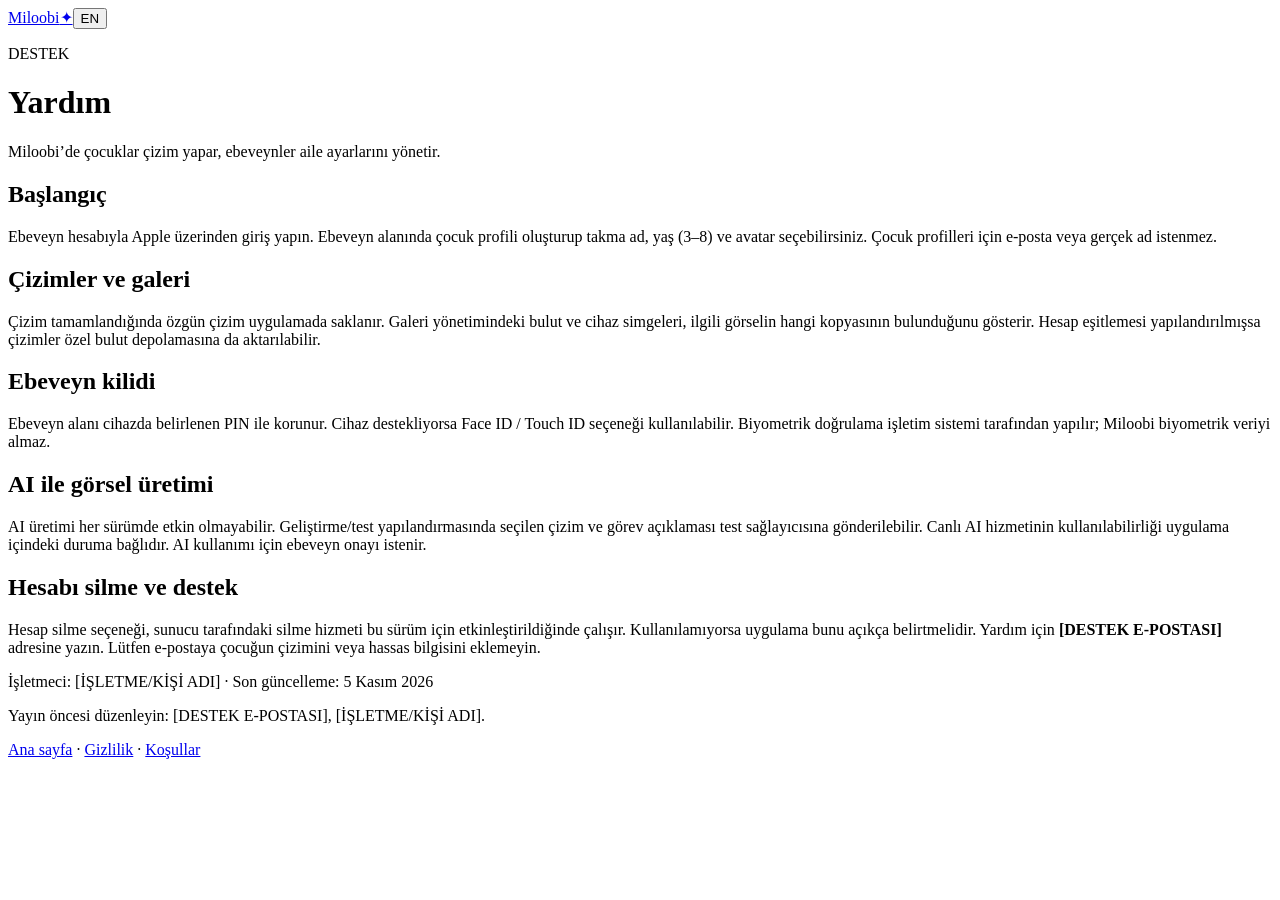
==== help/index.html @ bec64c7d "Publish Miloobi help and legal pages" ====
<!doctype html><html lang="tr"><head><meta charset="utf-8"><meta name="viewport" content="width=device-width,initial-scale=1"><title>Yardım · Miloobi</title><link rel="stylesheet" href="/miloobi-legal/site.css"><script defer src="/miloobi-legal/site.js"></script></head><body><header><a class="brand" href="/miloobi-legal/">Miloobi<span>✦</span></a><button class="lang" onclick="document.querySelector('.en').hidden=!document.querySelector('.en').hidden;document.querySelector('main').hidden=!document.querySelector('main').hidden;document.documentElement.lang=document.querySelector('main').hidden?'en':'tr';this.textContent=this.textContent==='EN'?'TR':'EN'">EN</button></header>
<main><p class="eyebrow">DESTEK</p><h1>Yardım</h1><p class="lead">Miloobi’de çocuklar çizim yapar, ebeveynler aile ayarlarını yönetir.</p><article class="article"><h2>Başlangıç</h2><p>Ebeveyn hesabıyla Apple üzerinden giriş yapın. Ebeveyn alanında çocuk profili oluşturup takma ad, yaş (3–8) ve avatar seçebilirsiniz. Çocuk profilleri için e-posta veya gerçek ad istenmez.</p><h2>Çizimler ve galeri</h2><p>Çizim tamamlandığında özgün çizim uygulamada saklanır. Galeri yönetimindeki bulut ve cihaz simgeleri, ilgili görselin hangi kopyasının bulunduğunu gösterir. Hesap eşitlemesi yapılandırılmışsa çizimler özel bulut depolamasına da aktarılabilir.</p><h2>Ebeveyn kilidi</h2><p>Ebeveyn alanı cihazda belirlenen PIN ile korunur. Cihaz destekliyorsa Face ID / Touch ID seçeneği kullanılabilir. Biyometrik doğrulama işletim sistemi tarafından yapılır; Miloobi biyometrik veriyi almaz.</p><h2>AI ile görsel üretimi</h2><p>AI üretimi her sürümde etkin olmayabilir. Geliştirme/test yapılandırmasında seçilen çizim ve görev açıklaması test sağlayıcısına gönderilebilir. Canlı AI hizmetinin kullanılabilirliği uygulama içindeki duruma bağlıdır. AI kullanımı için ebeveyn onayı istenir.</p><h2>Hesabı silme ve destek</h2><p>Hesap silme seçeneği, sunucu tarafındaki silme hizmeti bu sürüm için etkinleştirildiğinde çalışır. Kullanılamıyorsa uygulama bunu açıkça belirtmelidir. Yardım için <b>[DESTEK E-POSTASI]</b> adresine yazın. Lütfen e-postaya çocuğun çizimini veya hassas bilgisini eklemeyin.</p><p class="meta">İşletmeci: [İŞLETME/KİŞİ ADI] · Son güncelleme: 5 Kasım 2026</p></article><p class="notice">Yayın öncesi düzenleyin: [DESTEK E-POSTASI], [İŞLETME/KİŞİ ADI].</p></main>
<div class="en" hidden><p class="eyebrow">SUPPORT</p><h1>Help</h1><p class="lead">Children draw in Miloobi; parents manage family settings.</p><article class="article"><h2>Getting started</h2><p>Sign in with Apple as a parent. Create child profiles in the parent area with a nickname, age (3–8), and avatar. Child profiles do not require an email or real name.</p><h2>Drawings and gallery</h2><p>The original drawing is saved in the app when a task is completed. Cloud and device icons in Gallery Management show where each image copy is stored. If account sync is configured, drawings may also be uploaded to private cloud storage.</p><h2>Parent lock</h2><p>The parent area is protected by a device PIN. Face ID / Touch ID may be selected when supported; the operating system performs biometric verification and Miloobi does not receive biometric data.</p><h2>AI image generation</h2><p>AI generation may not be enabled in every build. In a development/test configuration, the selected drawing and task description may be sent to the configured test provider. Live AI availability depends on the app build. Parent consent is required for AI use.</p><h2>Account deletion and support</h2><p>Account deletion works when the server-side deletion service is enabled for that build. The app should clearly say when it is unavailable. Contact <b>[SUPPORT EMAIL]</b> for help. Please do not attach a child’s drawing or sensitive information to email.</p><p class="meta">Operator: [BUSINESS/INDIVIDUAL NAME] · Updated: 5 November 2026</p></article><p class="notice">Replace before publication: [SUPPORT EMAIL], [BUSINESS/INDIVIDUAL NAME].</p></div><footer><a href="/miloobi-legal/">Ana sayfa</a> · <a href="/miloobi-legal/privacy/">Gizlilik</a> · <a href="/miloobi-legal/terms/">Koşullar</a></footer></body></html>
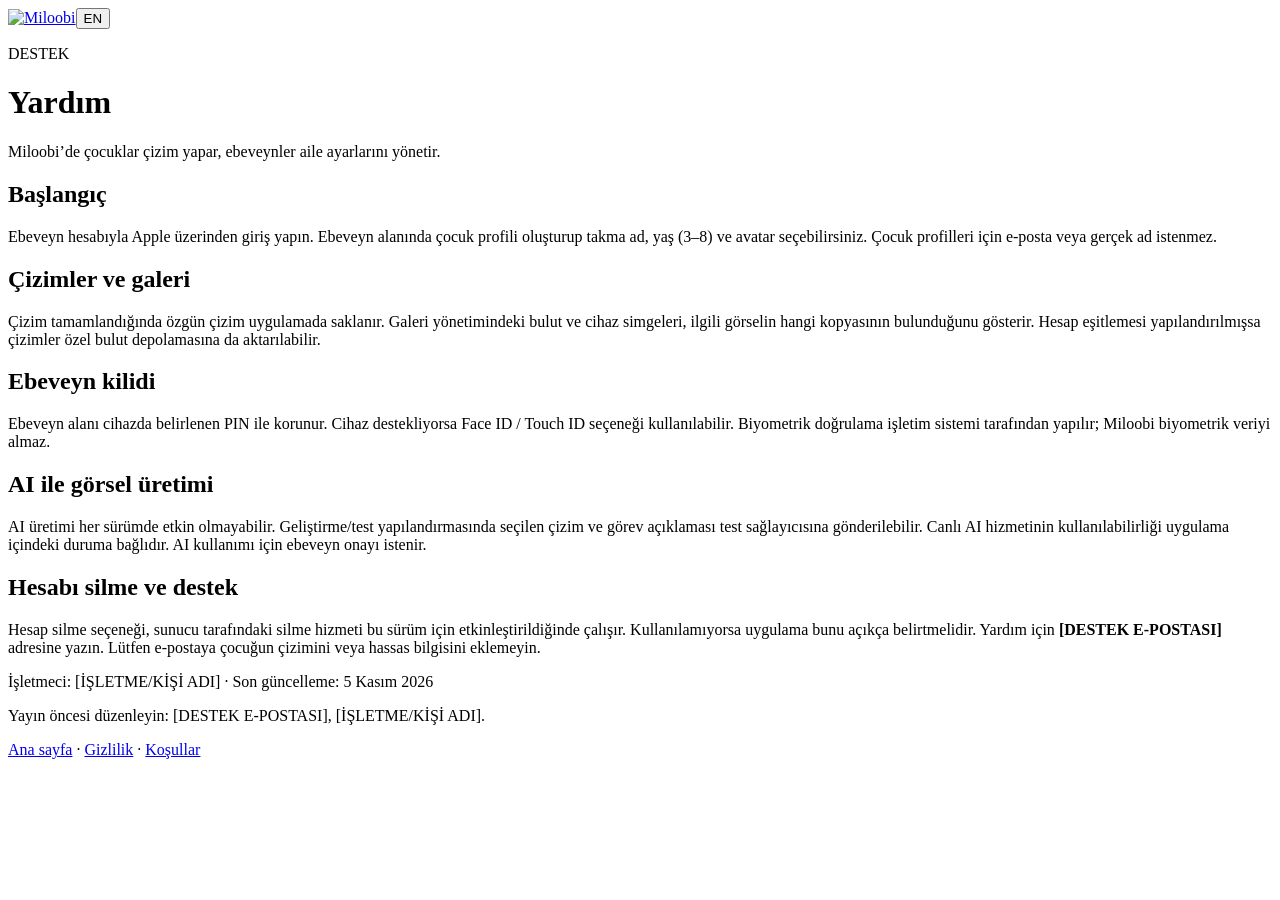
==== commit 1df48ba6: "Use Miloobi brand wordmark on legal site" ====
--- a/help/index.html
+++ b/help/index.html
@@ -1,3 +1,3 @@
-<!doctype html><html lang="tr"><head><meta charset="utf-8"><meta name="viewport" content="width=device-width,initial-scale=1"><title>Yardım · Miloobi</title><link rel="stylesheet" href="/miloobi-legal/site.css"><script defer src="/miloobi-legal/site.js"></script></head><body><header><a class="brand" href="/miloobi-legal/">Miloobi<span>✦</span></a><button class="lang" onclick="document.querySelector('.en').hidden=!document.querySelector('.en').hidden;document.querySelector('main').hidden=!document.querySelector('main').hidden;document.documentElement.lang=document.querySelector('main').hidden?'en':'tr';this.textContent=this.textContent==='EN'?'TR':'EN'">EN</button></header>
+<!doctype html><html lang="tr"><head><meta charset="utf-8"><meta name="viewport" content="width=device-width,initial-scale=1"><title>Yardım · Miloobi</title><link rel="stylesheet" href="/miloobi-legal/site.css"><script defer src="/miloobi-legal/site.js"></script></head><body><header><a class="brand" href="/miloobi-legal/" aria-label="Miloobi ana sayfa"><img src="/miloobi-legal/assets/miloobi-wordmark-renkli-2x.png" alt="Miloobi"></a><button class="lang" onclick="document.querySelector('.en').hidden=!document.querySelector('.en').hidden;document.querySelector('main').hidden=!document.querySelector('main').hidden;document.documentElement.lang=document.querySelector('main').hidden?'en':'tr';this.textContent=this.textContent==='EN'?'TR':'EN'">EN</button></header>
 <main><p class="eyebrow">DESTEK</p><h1>Yardım</h1><p class="lead">Miloobi’de çocuklar çizim yapar, ebeveynler aile ayarlarını yönetir.</p><article class="article"><h2>Başlangıç</h2><p>Ebeveyn hesabıyla Apple üzerinden giriş yapın. Ebeveyn alanında çocuk profili oluşturup takma ad, yaş (3–8) ve avatar seçebilirsiniz. Çocuk profilleri için e-posta veya gerçek ad istenmez.</p><h2>Çizimler ve galeri</h2><p>Çizim tamamlandığında özgün çizim uygulamada saklanır. Galeri yönetimindeki bulut ve cihaz simgeleri, ilgili görselin hangi kopyasının bulunduğunu gösterir. Hesap eşitlemesi yapılandırılmışsa çizimler özel bulut depolamasına da aktarılabilir.</p><h2>Ebeveyn kilidi</h2><p>Ebeveyn alanı cihazda belirlenen PIN ile korunur. Cihaz destekliyorsa Face ID / Touch ID seçeneği kullanılabilir. Biyometrik doğrulama işletim sistemi tarafından yapılır; Miloobi biyometrik veriyi almaz.</p><h2>AI ile görsel üretimi</h2><p>AI üretimi her sürümde etkin olmayabilir. Geliştirme/test yapılandırmasında seçilen çizim ve görev açıklaması test sağlayıcısına gönderilebilir. Canlı AI hizmetinin kullanılabilirliği uygulama içindeki duruma bağlıdır. AI kullanımı için ebeveyn onayı istenir.</p><h2>Hesabı silme ve destek</h2><p>Hesap silme seçeneği, sunucu tarafındaki silme hizmeti bu sürüm için etkinleştirildiğinde çalışır. Kullanılamıyorsa uygulama bunu açıkça belirtmelidir. Yardım için <b>[DESTEK E-POSTASI]</b> adresine yazın. Lütfen e-postaya çocuğun çizimini veya hassas bilgisini eklemeyin.</p><p class="meta">İşletmeci: [İŞLETME/KİŞİ ADI] · Son güncelleme: 5 Kasım 2026</p></article><p class="notice">Yayın öncesi düzenleyin: [DESTEK E-POSTASI], [İŞLETME/KİŞİ ADI].</p></main>
 <div class="en" hidden><p class="eyebrow">SUPPORT</p><h1>Help</h1><p class="lead">Children draw in Miloobi; parents manage family settings.</p><article class="article"><h2>Getting started</h2><p>Sign in with Apple as a parent. Create child profiles in the parent area with a nickname, age (3–8), and avatar. Child profiles do not require an email or real name.</p><h2>Drawings and gallery</h2><p>The original drawing is saved in the app when a task is completed. Cloud and device icons in Gallery Management show where each image copy is stored. If account sync is configured, drawings may also be uploaded to private cloud storage.</p><h2>Parent lock</h2><p>The parent area is protected by a device PIN. Face ID / Touch ID may be selected when supported; the operating system performs biometric verification and Miloobi does not receive biometric data.</p><h2>AI image generation</h2><p>AI generation may not be enabled in every build. In a development/test configuration, the selected drawing and task description may be sent to the configured test provider. Live AI availability depends on the app build. Parent consent is required for AI use.</p><h2>Account deletion and support</h2><p>Account deletion works when the server-side deletion service is enabled for that build. The app should clearly say when it is unavailable. Contact <b>[SUPPORT EMAIL]</b> for help. Please do not attach a child’s drawing or sensitive information to email.</p><p class="meta">Operator: [BUSINESS/INDIVIDUAL NAME] · Updated: 5 November 2026</p></article><p class="notice">Replace before publication: [SUPPORT EMAIL], [BUSINESS/INDIVIDUAL NAME].</p></div><footer><a href="/miloobi-legal/">Ana sayfa</a> · <a href="/miloobi-legal/privacy/">Gizlilik</a> · <a href="/miloobi-legal/terms/">Koşullar</a></footer></body></html>
